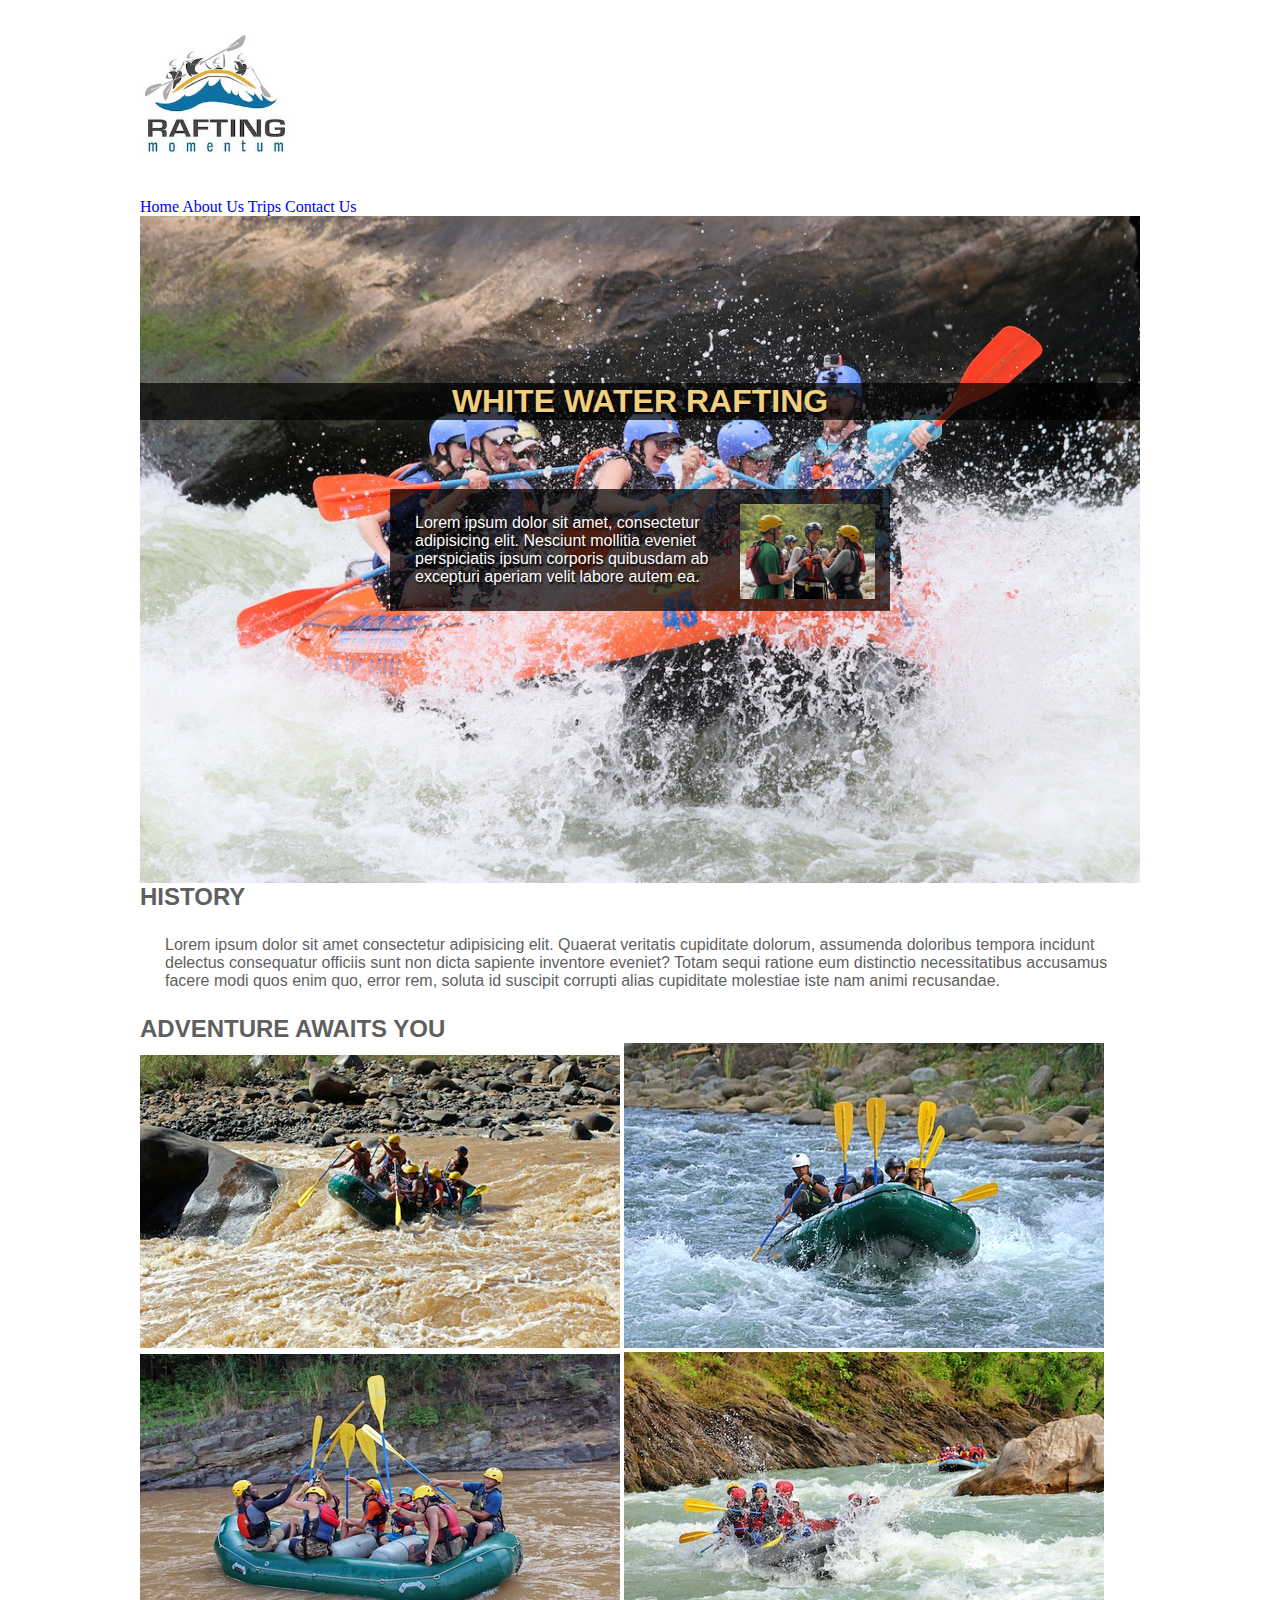
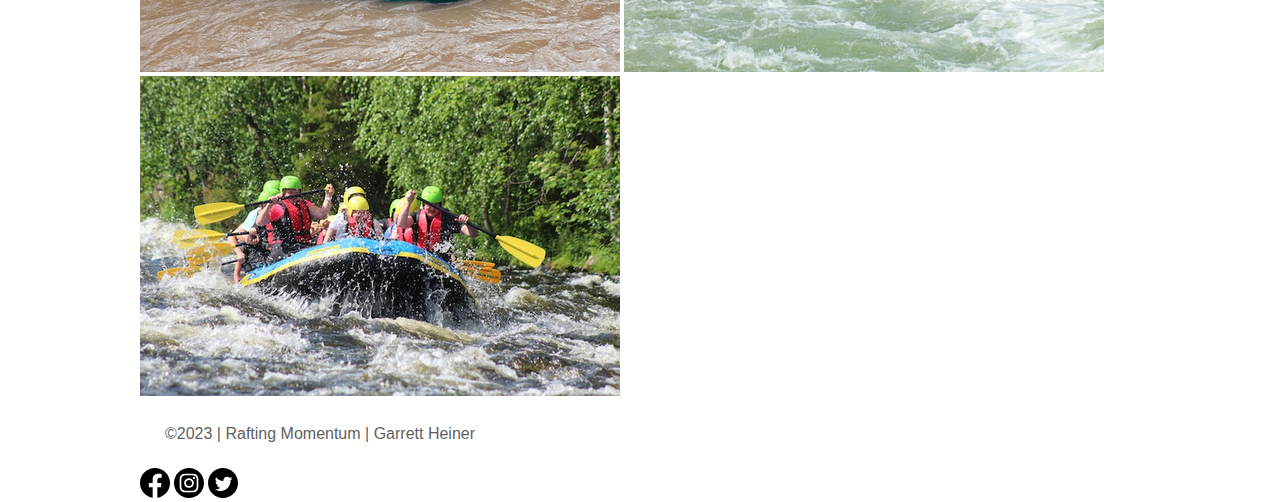
==== wwr/about.html @ 965df660 "adds about page with images and updated css" ====
<!DOCTYPE html>
<html lang="en">

<head>
    <meta charset="UTF-8" />
    <meta name="viewport" content="width=device-width, initial-scale=1.0" />
    <title>Garrett Heiner | About Us</title>
    <link rel="stylesheet" href="styles/rafting.css">
</head>

<body>
    <header>
        <img src="images/logo.png" alt="Logo" width="150" />
        <nav>
            <a href="index.html">Home</a>
            <a href="about.html">About Us</a>
            <a href="trips.html">Trips</a>
            <a href="contact.html">Contact Us</a>
        </nav>
    </header>
    <main>
        <div class="hero">
            <img src="images/hero.png" alt="raft filled with excited people">
            <h1>WHITE WATER RAFTING</h1>
            <article>
                <img src="images/happy-people.png" alt="happy customers" width="150">
                <p>Lorem ipsum dolor sit amet, consectetur adipisicing elit. Nesciunt mollitia eveniet perspiciatis
                    ipsum corporis quibusdam ab excepturi aperiam velit labore autem ea.</p>
            </article>
        </div>
        <section>
            <h2>HISTORY</h2>
            <p>Lorem ipsum dolor sit amet consectetur adipisicing elit. Quaerat veritatis cupiditate dolorum, assumenda doloribus tempora incidunt delectus consequatur officiis sunt non dicta sapiente inventore eveniet? Totam sequi ratione eum distinctio necessitatibus accusamus facere modi quos enim quo, error rem, soluta id suscipit corrupti alias cupiditate molestiae iste nam animi recusandae.</p>
        </section>
        <section>
            <h2>ADVENTURE AWAITS YOU</h2>
            <img src="images/rafting-1.png" alt="raft full of people paddling">
            <img src="images/rafting-2.png" alt="rafters will oars up">
            <img src="images/rafting-3.png" alt="rafters celebrating">
            <img src="images/rafting-4.png" alt="rafters getting splashed">
            <img src="images/rafting-5.png" alt="rafters on an adventure">
        </section>
    </main>

    <footer>
        <p>©2023 | Rafting Momentum | Garrett Heiner</p>
        <a href="https://facebook.com"><img src="images/facebook.svg" alt="facebook" width="30"></a>
        <a href="https://instagram.com"><img src="images/instagram.svg" alt="instagram" width="30"></a>
        <a href="https://twitter.com"><img src="images/twitter.svg" alt="twitter" width="30"></a>
    </footer>
</body>
</html>
---- wwr/styles/rafting.css ----
@import url('https://fonts.googleapis.com/css2?family=Open+Sans:wght@400;600&family=Oswald:wght@700&display=swap');

* {
    margin: 0 auto;
    padding: 0;
    box-sizing: border-box;
}

:root {
    --primary-color: #F1CF82ff;
    --secondary-color: #5F5F5Fff;
    --accent1-color: #2E6D8Dff;
    --accent2-color: #FDFCFBff;

    --heading-font: 'Oswald:wght@700', sans-serif;
    --paragraph-font: 'Open Sans:wght@400', sans-serif;

    --nav-background-color: var(--primary-color);
    --nav-link-color: var(--secondary-color);
    --nav-hover-link-color: var(--accent1-color);
    --nav-hover-background-color: var(--accent2-color);
}

h1, h2, h3, h4, h5, h6 {
    font-family: var(--heading-font);
    color: var(--secondary-color);
}

p {
    font-family: var(--paragraph-font);
    color: var(--secondary-color);
    padding: 25px;
}

nav a {
    text-decoration: none;
}

body {
    max-width: 1000px;
}

/* Class Selectors */

.hero {
    position: relative;
}


.hero h1, article {
    position: absolute;
    background-color: rgba(0,0,0,.7);
    color: var(--primary-color);
    text-shadow: 1px 2px 2px black;
}

.hero>img {
    display: block;
    width: 100%;
    height: auto;
}

.hero h1 {
    width: 100%;
    text-align: center;
    top: 25%;
}

.hero article {
    top: 50%;
    left: 50%;
    transform: translate(-50%, -50%);
}


article>img {
    float: right;
    padding-top: 15px;
    padding-right: 15px;
}

.hero p {
    color: var(--accent2-color);
}
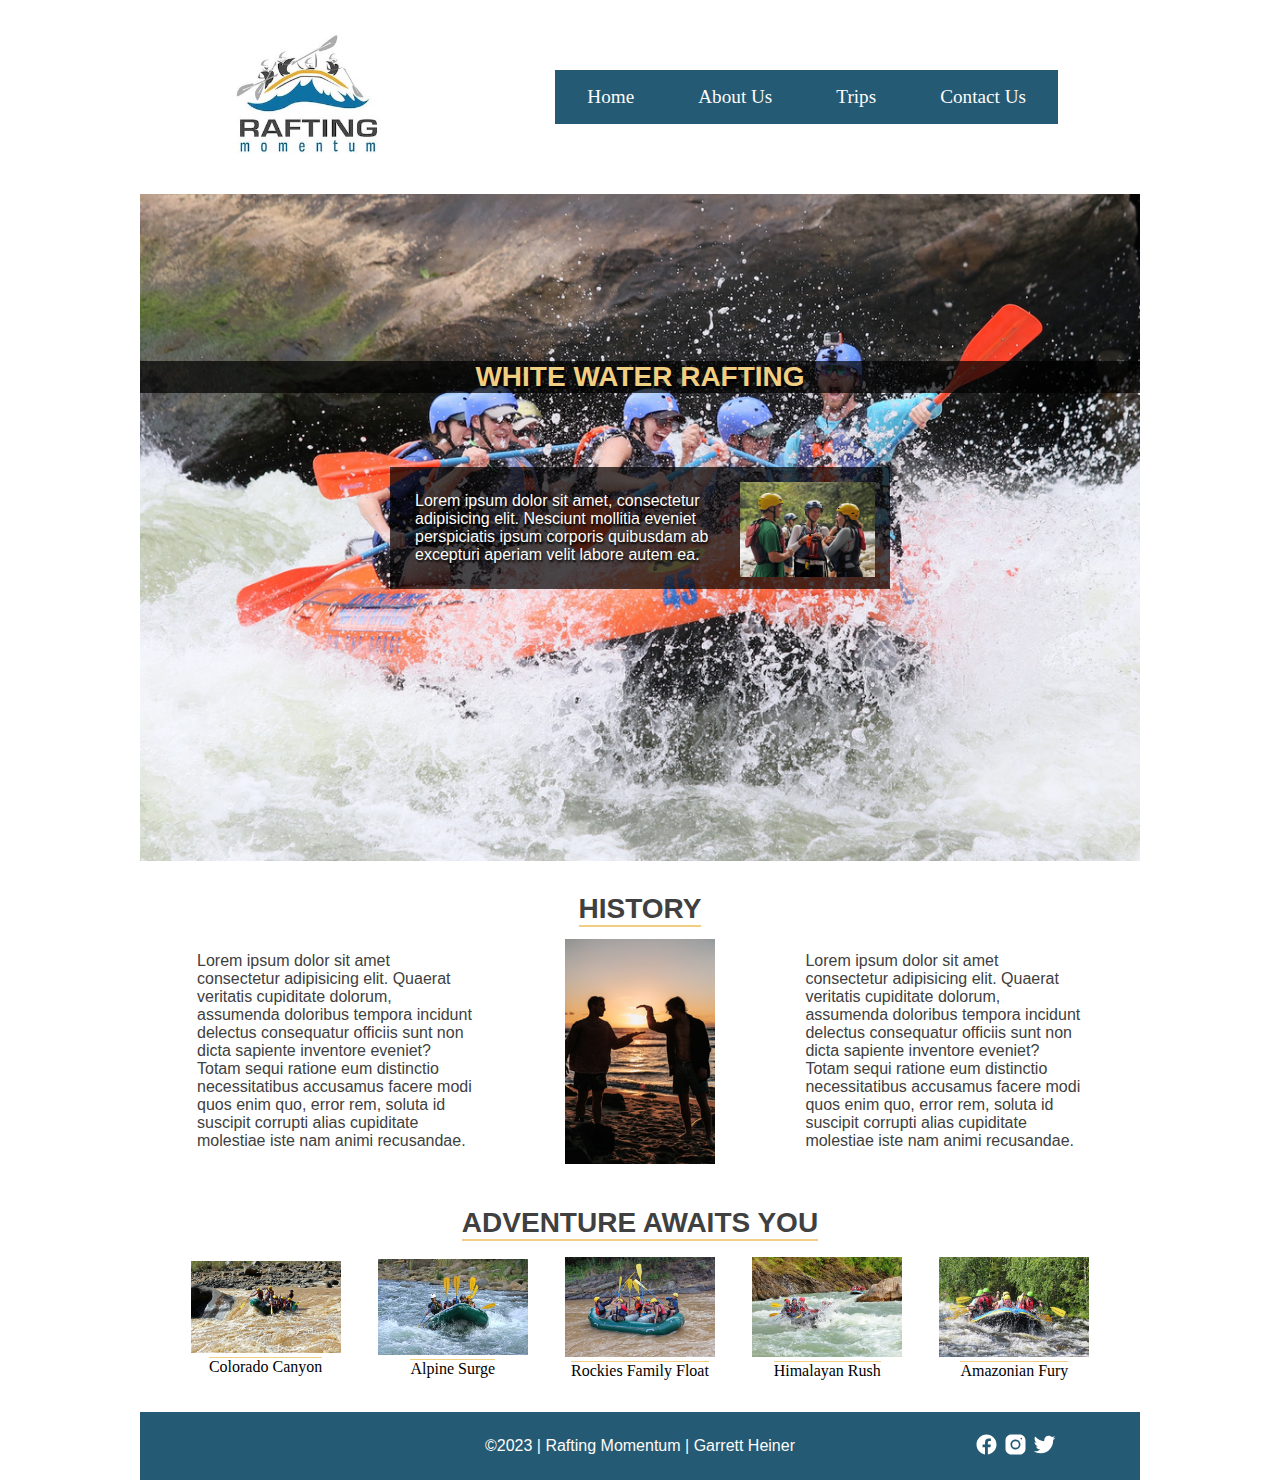
==== commit 320e1168: "updates styling to about.html to use grid and flex format" ====
--- a/wwr/about.html
+++ b/wwr/about.html
@@ -2,15 +2,18 @@
 <html lang="en">
 
 <head>
-    <meta charset="UTF-8" />
-    <meta name="viewport" content="width=device-width, initial-scale=1.0" />
-    <title>Garrett Heiner | About Us</title>
+    <meta charset="UTF-8">
+    <meta name="viewport" content="width=device-width, initial-scale=1.0">
+    <title>Rafting Momentum | About Us</title>
     <link rel="stylesheet" href="styles/rafting.css">
+    <meta name="description"
+        content="Garrett Heiner's WDD130 Web Design Fundamentals project - An About Us page for the Rafting Momentum website.">
+    <meta name="author" content="Garrett Heiner">
 </head>
 
 <body>
     <header>
-        <img src="images/logo.png" alt="Logo" width="150" />
+        <img src="images/logo.png" alt="Logo" width="150">
         <nav>
             <a href="index.html">Home</a>
             <a href="about.html">About Us</a>
@@ -28,25 +31,48 @@
                     ipsum corporis quibusdam ab excepturi aperiam velit labore autem ea.</p>
             </article>
         </div>
-        <section>
+        <section class="history">
             <h2>HISTORY</h2>
-            <p>Lorem ipsum dolor sit amet consectetur adipisicing elit. Quaerat veritatis cupiditate dolorum, assumenda doloribus tempora incidunt delectus consequatur officiis sunt non dicta sapiente inventore eveniet? Totam sequi ratione eum distinctio necessitatibus accusamus facere modi quos enim quo, error rem, soluta id suscipit corrupti alias cupiditate molestiae iste nam animi recusandae.</p>
+            <p>Lorem ipsum dolor sit amet consectetur adipisicing elit. Quaerat veritatis cupiditate dolorum, assumenda
+                doloribus tempora incidunt delectus consequatur officiis sunt non dicta sapiente inventore eveniet?
+                Totam sequi ratione eum distinctio necessitatibus accusamus facere modi quos enim quo, error rem, soluta
+                id suscipit corrupti alias cupiditate molestiae iste nam animi recusandae.</p>
+            <img src="images/handshake.png" alt="two guys about to shake hands on the beach" width="150">
+            <p>Lorem ipsum dolor sit amet consectetur adipisicing elit. Quaerat veritatis cupiditate dolorum, assumenda
+                doloribus tempora incidunt delectus consequatur officiis sunt non dicta sapiente inventore eveniet?
+                Totam sequi ratione eum distinctio necessitatibus accusamus facere modi quos enim quo, error rem, soluta
+                id suscipit corrupti alias cupiditate molestiae iste nam animi recusandae.</p>
         </section>
-        <section>
+        <section class="adventure">
             <h2>ADVENTURE AWAITS YOU</h2>
-            <img src="images/rafting-1.png" alt="raft full of people paddling">
-            <img src="images/rafting-2.png" alt="rafters will oars up">
-            <img src="images/rafting-3.png" alt="rafters celebrating">
-            <img src="images/rafting-4.png" alt="rafters getting splashed">
-            <img src="images/rafting-5.png" alt="rafters on an adventure">
+            <figure><img src="images/rafting-1.png" alt="raft full of people paddling" width="150">
+                <figcaption>Colorado Canyon</figcaption>
+            </figure>
+            <figure><img src="images/rafting-2.png" alt="rafters will oars up" width="150">
+                <figcaption>Alpine Surge</figcaption>
+            </figure>
+            <figure><img src="images/rafting-3.png" alt="rafters celebrating" width="150">
+                <figcaption>Rockies Family Float</figcaption>
+            </figure>
+            <figure><img src="images/rafting-4.png" alt="rafters getting splashed" width="150">
+                <figcaption>Himalayan Rush</figcaption>
+            </figure>
+            <figure><img src="images/rafting-5.png" alt="rafters on an adventure" width="150">
+                <figcaption>Amazonian Fury</figcaption>
+            </figure>
         </section>
     </main>
 
     <footer>
-        <p>©2023 | Rafting Momentum | Garrett Heiner</p>
-        <a href="https://facebook.com"><img src="images/facebook.svg" alt="facebook" width="30"></a>
-        <a href="https://instagram.com"><img src="images/instagram.svg" alt="instagram" width="30"></a>
-        <a href="https://twitter.com"><img src="images/twitter.svg" alt="twitter" width="30"></a>
+        <div class="footer-content">
+            <p>©2023 | Rafting Momentum | Garrett Heiner</p>
+        </div>
+        <div class="socials">
+            <a href="https://facebook.com"><img src="images/facebook.svg" alt="facebook" width="25"></a>
+            <a href="https://instagram.com"><img src="images/instagram.svg" alt="instagram" width="25"></a>
+            <a href="https://twitter.com"><img src="images/twitter.svg" alt="twitter" width="25"></a>
+        </div>
     </footer>
 </body>
+
 </html>--- a/wwr/styles/rafting.css
+++ b/wwr/styles/rafting.css
@@ -7,16 +7,17 @@
 }
 
 :root {
+    /* --primary-color: #2E6D8Dff; */
     --primary-color: #F1CF82ff;
-    --secondary-color: #5F5F5Fff;
-    --accent1-color: #2E6D8Dff;
+    --secondary-color: #404040;
+    --accent1-color: #255a74;
     --accent2-color: #FDFCFBff;
 
     --heading-font: 'Oswald:wght@700', sans-serif;
     --paragraph-font: 'Open Sans:wght@400', sans-serif;
 
-    --nav-background-color: var(--primary-color);
-    --nav-link-color: var(--secondary-color);
+    --nav-background-color: var(--accent1-color);
+    --nav-link-color: var(--accent2-color);
     --nav-hover-link-color: var(--accent1-color);
     --nav-hover-background-color: var(--accent2-color);
 }
@@ -24,6 +25,7 @@
 h1, h2, h3, h4, h5, h6 {
     font-family: var(--heading-font);
     color: var(--secondary-color);
+    font-size: 1.75rem;
 }
 
 p {
@@ -32,12 +34,48 @@
     padding: 25px;
 }
 
+nav {
+    display: flex;
+    background-color: var(--nav-background-color);
+    font-size: 1.2rem;
+
+}
+
 nav a {
     text-decoration: none;
+    padding: 1rem;
+    margin: 0 1rem 0 1rem;
+    color: var(--nav-link-color);
+}
+
+nav a:link, nav a:visited {
+    color: var(--nav-link-color);
+}
+
+nav a:hover {
+    color: var(--nav-hover-link-color);
+    background-color: var(--nav-hover-background-color);
 }
 
 body {
     max-width: 1000px;
+}
+
+header {
+    display: grid;
+    grid-template-columns: 1fr 2fr;
+    align-items: center;
+}
+
+footer {
+    background-color: var(--accent1-color);
+    display: grid;
+    grid-template-columns: 1fr 2fr 1fr;
+    align-items: center;
+}
+
+footer p {
+    color: var(--accent2-color);
 }
 
 /* Class Selectors */
@@ -45,7 +83,6 @@
 .hero {
     position: relative;
 }
-
 
 .hero h1, article {
     position: absolute;
@@ -81,4 +118,55 @@
 
 .hero p {
     color: var(--accent2-color);
+}
+
+.history {
+    margin: 2rem;
+    max-width: 1000px;
+    display: grid;
+    grid-template-columns: 35% 30% 35%;
+    justify-content: space-around;
+    align-items: center;
+}
+
+.history h2 {
+    grid-column: 1/4;
+    border-bottom: 2px solid var(--primary-color);
+}
+
+.history img {
+    grid-column: 2;
+    grid-row: 2;
+}
+
+.adventure {
+    margin: 2rem;
+    max-width: 1000px;
+    display: grid;
+    grid-template-columns: repeat(5, 1fr);
+    align-items: center;
+}
+
+.adventure h2 {
+    grid-column: 1/6;
+    margin-bottom: 1rem;
+    border-bottom: 2px solid var(--primary-color);
+}
+
+.adventure figure {
+    display: flex;
+    flex-flow: column;
+}
+
+.adventure figcaption {
+    border-top: var(--primary-color) 1px solid;
+    margin-top: .25rem;
+}
+
+.footer-content {
+    grid-column: 2/3;
+}
+
+.socials {
+    grid-column: 3/4;
 }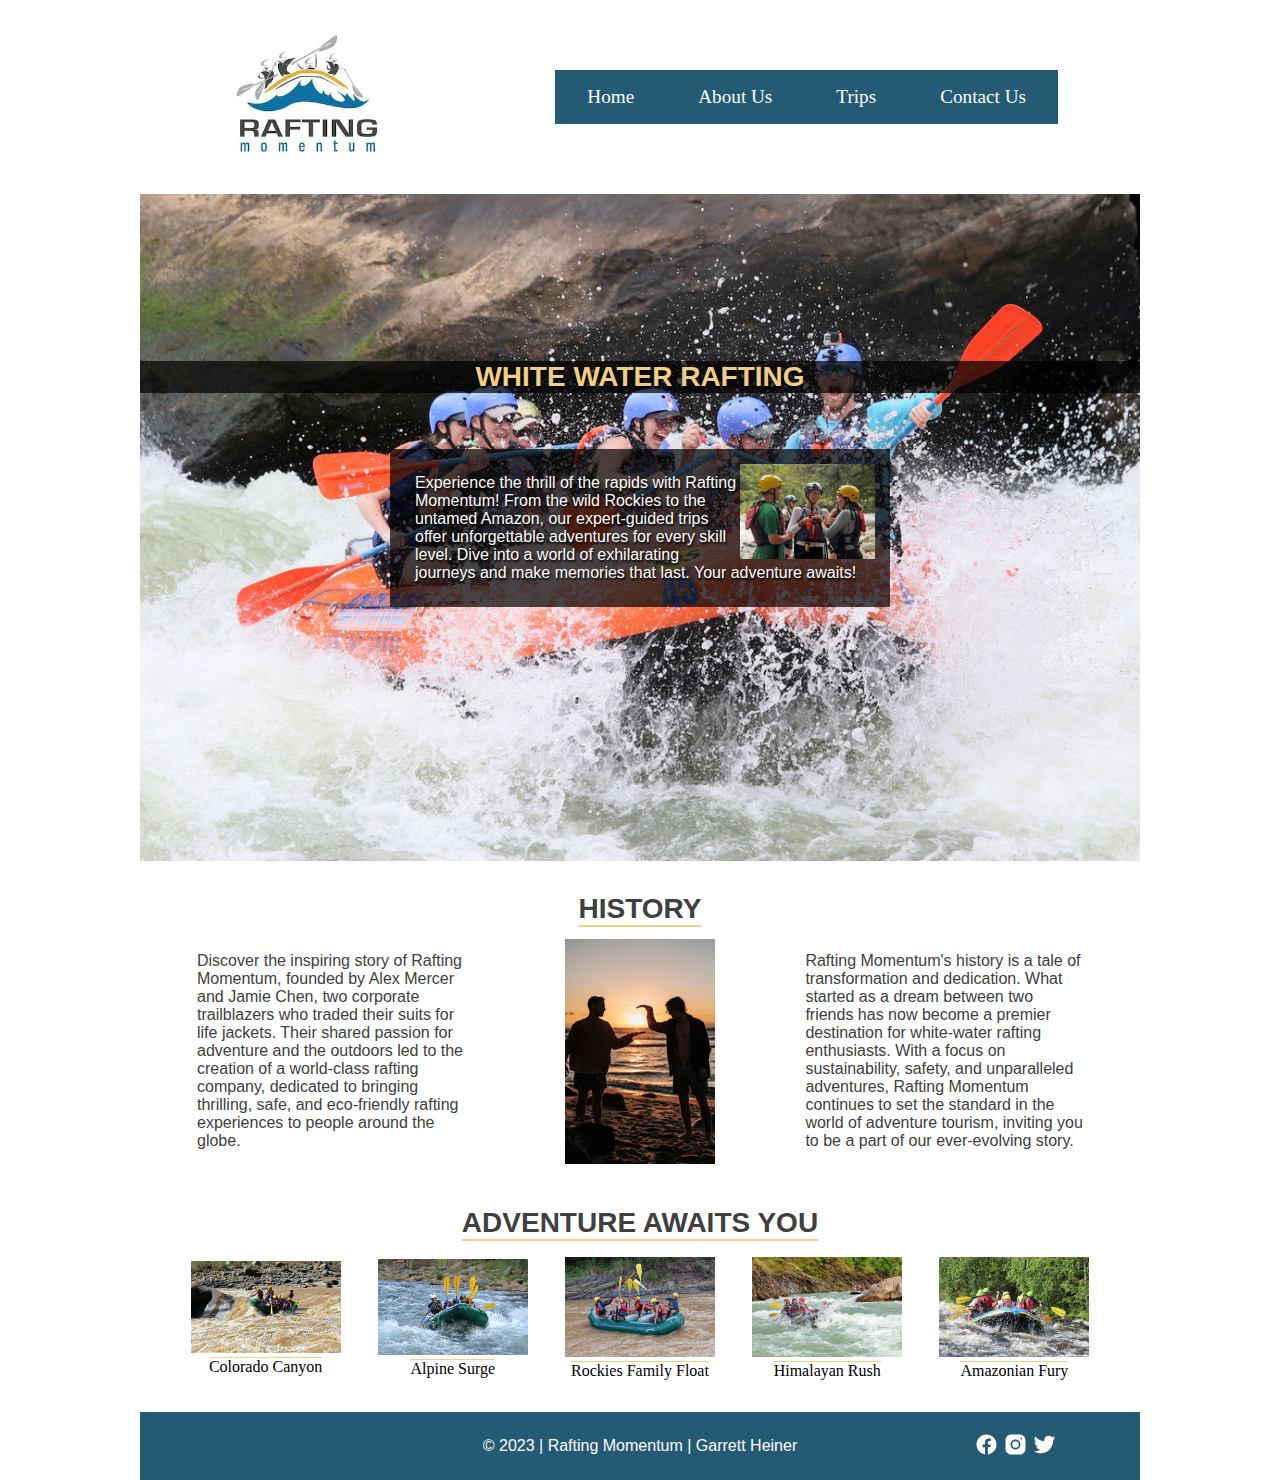
==== commit e81e0917: "updates copy for about.html" ====
--- a/wwr/about.html
+++ b/wwr/about.html
@@ -27,21 +27,14 @@
             <h1>WHITE WATER RAFTING</h1>
             <article>
                 <img src="images/happy-people.png" alt="happy customers" width="150">
-                <p>Lorem ipsum dolor sit amet, consectetur adipisicing elit. Nesciunt mollitia eveniet perspiciatis
-                    ipsum corporis quibusdam ab excepturi aperiam velit labore autem ea.</p>
+                <p>Experience the thrill of the rapids with Rafting Momentum! From the wild Rockies to the untamed Amazon, our expert-guided trips offer unforgettable adventures for every skill level. Dive into a world of exhilarating journeys and make memories that last. Your adventure awaits!</p>
             </article>
         </div>
         <section class="history">
             <h2>HISTORY</h2>
-            <p>Lorem ipsum dolor sit amet consectetur adipisicing elit. Quaerat veritatis cupiditate dolorum, assumenda
-                doloribus tempora incidunt delectus consequatur officiis sunt non dicta sapiente inventore eveniet?
-                Totam sequi ratione eum distinctio necessitatibus accusamus facere modi quos enim quo, error rem, soluta
-                id suscipit corrupti alias cupiditate molestiae iste nam animi recusandae.</p>
+            <p>Discover the inspiring story of Rafting Momentum, founded by Alex Mercer and Jamie Chen, two corporate trailblazers who traded their suits for life jackets. Their shared passion for adventure and the outdoors led to the creation of a world-class rafting company, dedicated to bringing thrilling, safe, and eco-friendly rafting experiences to people around the globe.</p>
             <img src="images/handshake.png" alt="two guys about to shake hands on the beach" width="150">
-            <p>Lorem ipsum dolor sit amet consectetur adipisicing elit. Quaerat veritatis cupiditate dolorum, assumenda
-                doloribus tempora incidunt delectus consequatur officiis sunt non dicta sapiente inventore eveniet?
-                Totam sequi ratione eum distinctio necessitatibus accusamus facere modi quos enim quo, error rem, soluta
-                id suscipit corrupti alias cupiditate molestiae iste nam animi recusandae.</p>
+            <p>Rafting Momentum's history is a tale of transformation and dedication. What started as a dream between two friends has now become a premier destination for white-water rafting enthusiasts. With a focus on sustainability, safety, and unparalleled adventures, Rafting Momentum continues to set the standard in the world of adventure tourism, inviting you to be a part of our ever-evolving story.</p>
         </section>
         <section class="adventure">
             <h2>ADVENTURE AWAITS YOU</h2>
@@ -65,7 +58,7 @@
 
     <footer>
         <div class="footer-content">
-            <p>©2023 | Rafting Momentum | Garrett Heiner</p>
+            <p>© 2023 | Rafting Momentum | Garrett Heiner</p>
         </div>
         <div class="socials">
             <a href="https://facebook.com"><img src="images/facebook.svg" alt="facebook" width="25"></a>
--- a/wwr/styles/rafting.css
+++ b/wwr/styles/rafting.css
@@ -38,7 +38,6 @@
     display: flex;
     background-color: var(--nav-background-color);
     font-size: 1.2rem;
-
 }
 
 nav a {
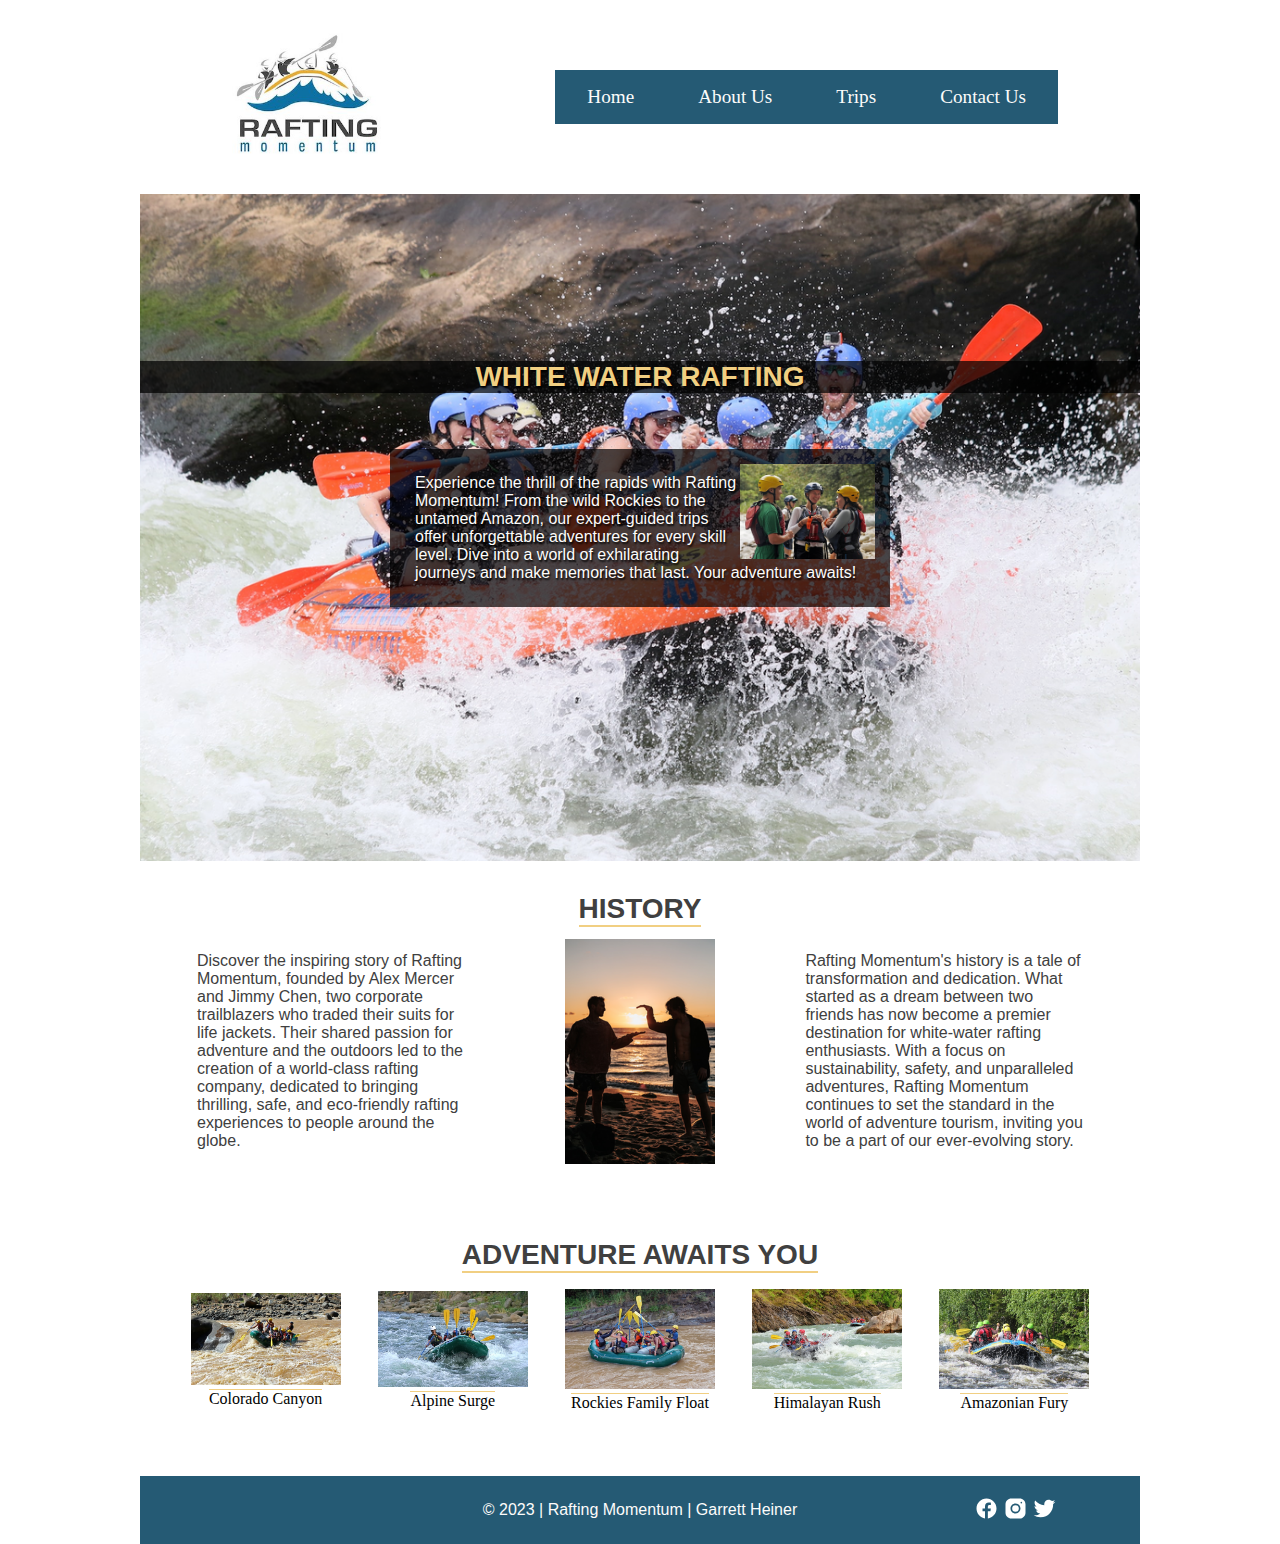
==== commit 7b437eac: "adds contact.html w/ style" ====
--- a/wwr/about.html
+++ b/wwr/about.html
@@ -32,7 +32,7 @@
         </div>
         <section class="history">
             <h2>HISTORY</h2>
-            <p>Discover the inspiring story of Rafting Momentum, founded by Alex Mercer and Jamie Chen, two corporate trailblazers who traded their suits for life jackets. Their shared passion for adventure and the outdoors led to the creation of a world-class rafting company, dedicated to bringing thrilling, safe, and eco-friendly rafting experiences to people around the globe.</p>
+            <p>Discover the inspiring story of Rafting Momentum, founded by Alex Mercer and Jimmy Chen, two corporate trailblazers who traded their suits for life jackets. Their shared passion for adventure and the outdoors led to the creation of a world-class rafting company, dedicated to bringing thrilling, safe, and eco-friendly rafting experiences to people around the globe.</p>
             <img src="images/handshake.png" alt="two guys about to shake hands on the beach" width="150">
             <p>Rafting Momentum's history is a tale of transformation and dedication. What started as a dream between two friends has now become a premier destination for white-water rafting enthusiasts. With a focus on sustainability, safety, and unparalleled adventures, Rafting Momentum continues to set the standard in the world of adventure tourism, inviting you to be a part of our ever-evolving story.</p>
         </section>
--- a/wwr/styles/rafting.css
+++ b/wwr/styles/rafting.css
@@ -65,6 +65,9 @@
     grid-template-columns: 1fr 2fr;
     align-items: center;
 }
+section {
+    padding-bottom:2rem;
+}
 
 footer {
     background-color: var(--accent1-color);
@@ -75,6 +78,11 @@
 
 footer p {
     color: var(--accent2-color);
+}
+
+footer a {
+    color: var(--accent2-color);
+    text-decoration: none;
 }
 
 /* Class Selectors */
@@ -168,4 +176,103 @@
 
 .socials {
     grid-column: 3/4;
+}
+
+.team {
+    margin: 2rem;
+    max-width: 1000px;
+    display: grid;
+    grid-template-columns: repeat(3, 1fr);
+    align-items: center;
+}
+
+.company {
+    margin: 2rem;
+    max-width: 1000px;
+    display: grid;
+    grid-template-columns: repeat(2, 1fr);
+    align-items: center;
+}
+
+.company h2 {
+    grid-column: 1/3;
+    margin-bottom: 1rem;
+    border-bottom: 2px solid var(--primary-color);
+}
+
+.contact-us {
+    max-width: 600px;
+    margin: 0 auto;
+    padding: 20px;
+    background: var(--accent2-color);
+    border-radius: 8px;
+    box-shadow: 0 4px 8px rgba(0,0,0,.1);
+    margin-bottom: 2rem;
+}
+
+.contact-us h2 {
+    margin-bottom: 1rem;
+    border-bottom: 2px solid var(--primary-color);
+    text-align: center;
+}
+
+.form-item {
+    margin-bottom: 1rem;
+}
+
+.form-item label {
+    display: block;
+    margin-bottom: .5rem;
+    font-weight: bold;
+    color: var(--secondary-color);
+}
+
+.form-item input[type="text"],
+.form-item input[type="email"],
+.form-item textarea {
+    width: 100%;
+    padding: .6rem;
+    border: 1px solid #ddd;
+    border-radius: 4px;
+}
+
+.form-item input[type="radio"] {
+    margin: 0 .5rem 0 .5rem;
+}
+
+.form-item input[type="radio"] + label {
+    display: inline-block;
+    font-weight: normal;
+}
+
+fieldset {
+    border: none;
+    position: relative;
+    padding-top: 1.7rem;
+}
+
+legend {
+    font-weight: bold;
+    color: var(--secondary-color);
+    position: absolute;
+    top: .1rem;
+    left: 0;
+}
+
+input[type="submit"] {
+    display: block;
+    width: 100%;
+    padding: 1rem;
+    background-color: var(--accent1-color);
+    color: var(--accent2-color);
+    border: none;
+    border-radius: 4px;
+    cursor: pointer;
+    font-size: 1.1rem;
+    transition: background-color 0.3s;
+}
+
+input[type="submit"]:hover {
+    background-color: var(--primary-color);
+    color: var(--secondary-color);
 }